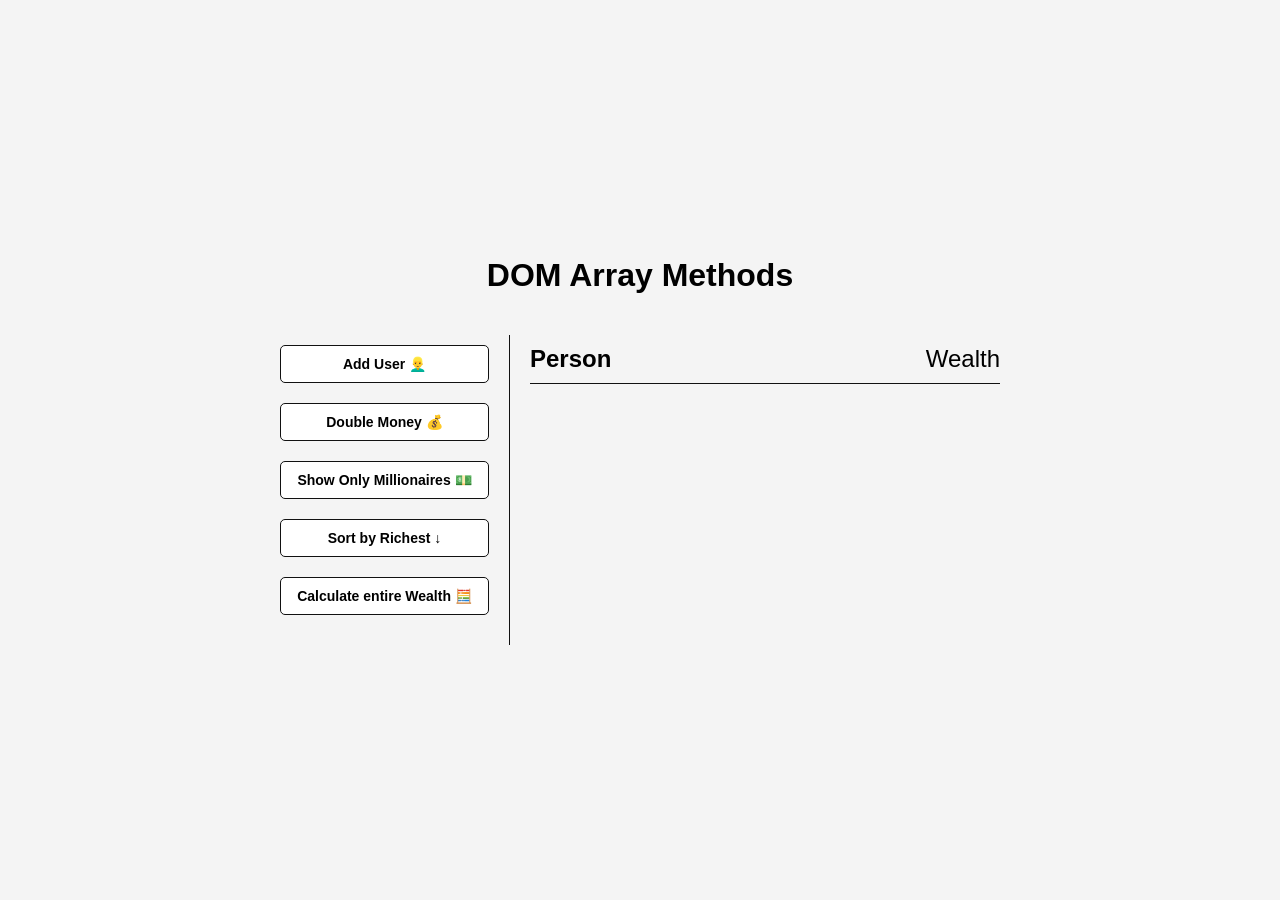
==== public/dom-array-method/index.html @ 8e4f9906 "adding two projects" ====
<!DOCTYPE html>
<html lang="en">
  <head>
    <meta charset="UTF-8" />
    <meta name="viewport" content="width=device-width, initial-scale=1.0" />
    <meta http-equiv="X-UA-Compatible" content="ie=edge" />
    <link rel="stylesheet" href="style.css" />
    <title>DOM Array Methods</title>
  </head>
  <body>
    <h1>DOM Array Methods</h1>

    <div class="container">
      <aside>
        <button id="add-user">Add User 👱‍♂️</button>
        <button id="double">Double Money 💰</button>
        <button id="show-millionaires">Show Only Millionaires 💵</button>
        <button id="sort">Sort by Richest ↓</button>
        <button id="calculate-wealth">Calculate entire Wealth 🧮</button>
      </aside>

      <main id="main">
        <h2><strong>Person</strong> Wealth</h2>
      </main>
    </div>

    <script src="script.js"></script>
  </body>
</html>
---- public/dom-array-method/style.css ----
* {
  box-sizing: border-box;
}

body {
  background: #f4f4f4;
  font-family: Arial, Helvetica, sans-serif;
  display: flex;
  flex-direction: column;
  align-items: center;
  justify-content: center;
  min-height: 100vh;
  margin: 0;
}

.container {
  display: flex;
  padding: 20px;
  margin: 0 auto;
  max-width: 100%;
  width: 800px;
}

aside {
  padding: 10px 20px;
  width: 250px;
  border-right: 1px solid #111;
}

button {
  cursor: pointer;
  background-color: #fff;
  border: solid 1px #111;
  border-radius: 5px;
  display: block;
  width: 100%;
  padding: 10px;
  margin-bottom: 20px;
  font-weight: bold;
  font-size: 14px;
}

main {
  flex: 1;
  padding: 10px 20px;
}

h2 {
  border-bottom: 1px solid #111;
  padding-bottom: 10px;
  display: flex;
  justify-content: space-between;
  font-weight: 300;
  margin: 0 0 20px;
}

h3 {
  background-color: #fff;
  border-bottom: 1px solid #111;
  padding: 10px;
  display: flex;
  justify-content: space-between;
  font-weight: 300;
  margin: 20px 0 0;
}

.person {
  display: flex;
  justify-content: space-between;
  font-size: 16px;
  margin-bottom: 10px;
}
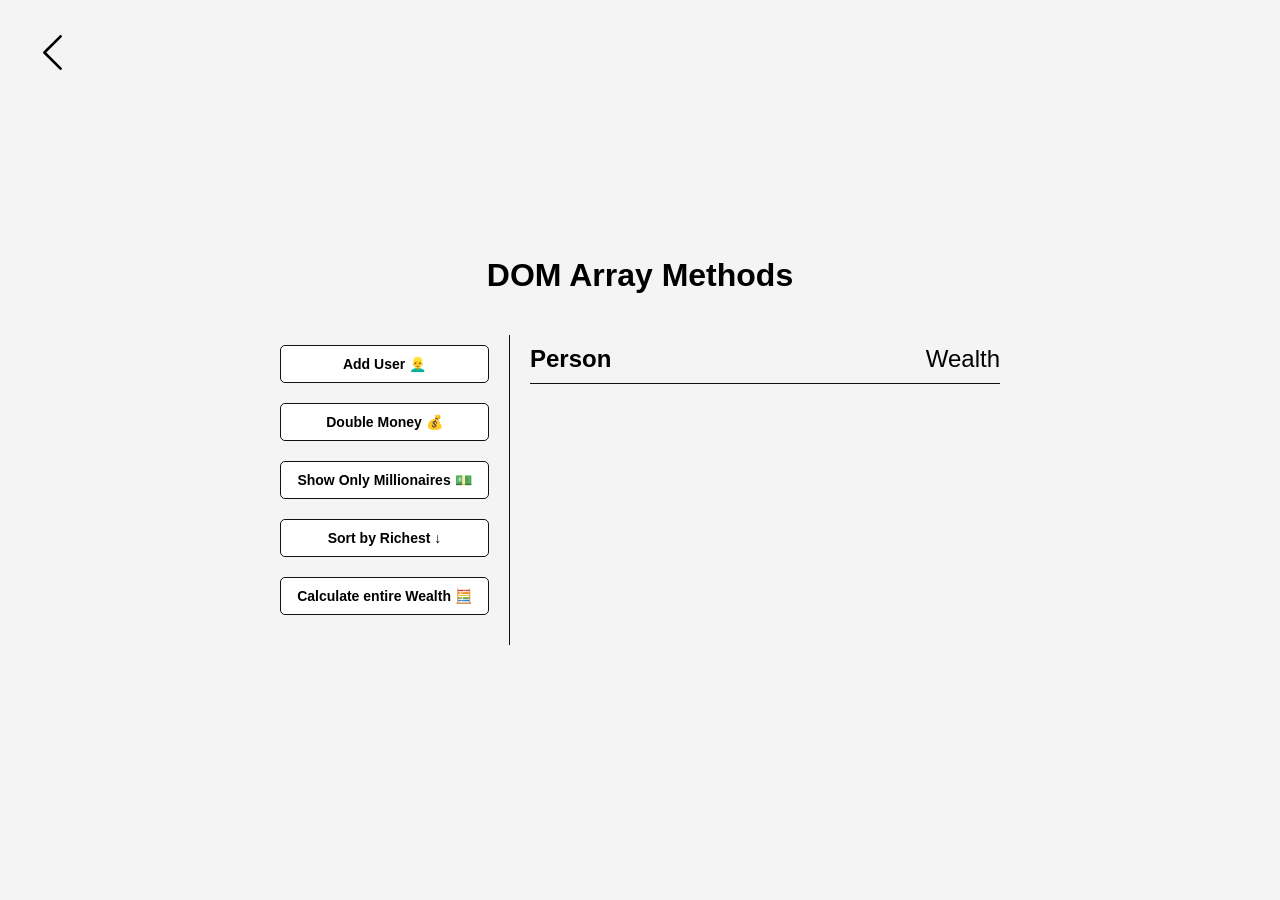
==== commit 68b4905a: "80% of the hangman game" ====
--- a/public/dom-array-method/index.html
+++ b/public/dom-array-method/index.html
@@ -8,6 +8,9 @@
     <title>DOM Array Methods</title>
   </head>
   <body>
+    <a href="https://js-projects-6b306.web.app/">
+      <img src="../img/icon/back.svg" alt="" class="icon" />
+    </a>
     <h1>DOM Array Methods</h1>
 
     <div class="container">
--- a/public/dom-array-method/style.css
+++ b/public/dom-array-method/style.css
@@ -11,6 +11,13 @@
   justify-content: center;
   min-height: 100vh;
   margin: 0;
+}
+
+.icon {
+  position: absolute;
+  top: 35px;
+  left: 35px;
+  width: 35px;
 }
 
 .container {
